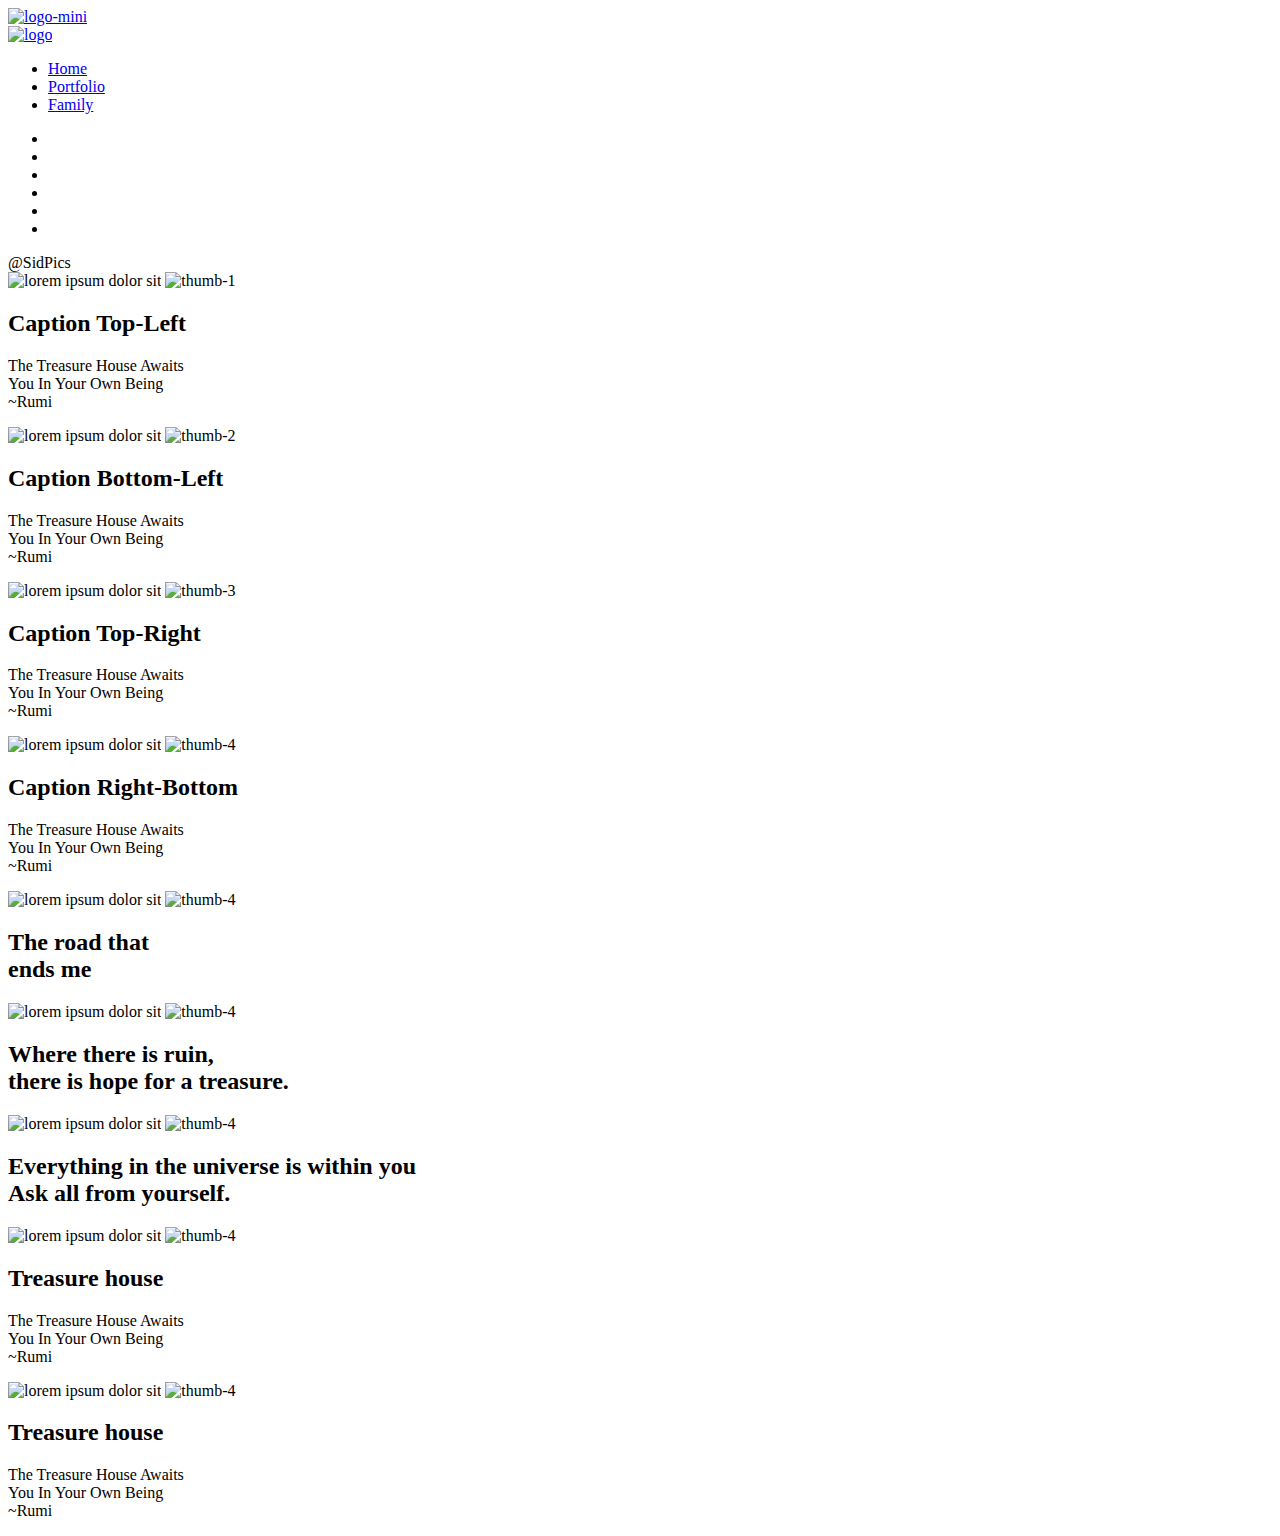
==== index.html @ 6d853278 "First index file" ====
<!doctype html>
<html>
    <head>
        <meta charset="utf-8">
        <meta name="description" content="	">
        <meta name="viewport" content="width=device-width, initial-scale=1">
        <title>Fullscreen image gallery </title>

        <!-- Google font -->
		
		<!-- /Google font -->

        <!-- CSS styles -->
        <link rel="stylesheet" href="assets/css/base.css">
      	<!-- /CSS styles -->

    </head>
    <body>
    	<a href="#" id="menu-toggle-wrapper">
			<div id="menu-toggle"></div>	
		</a>
		
		<!-- inner bar wrapper -->
    	<a href="#" id="inner-bar">
			<!-- Small logo -->
			<div class="logo-alt">
				<img src="assets/img/logo-mini.png" alt="logo-mini">
			</div>
			<!-- /Small logo -->
		</a>
		<!-- /inner bar wrapper -->

		
    	<!-- Sidebar -->	
		<div id="side-bar">
			<div class="inner-wrapper">	
				<div id="side-inner">

					<!-- Logo -->	
					<div id="logo-wrapper">
						<a href="index.html"><img src="assets/img/logo.png" alt="logo"></a>
					</div>
					<!-- /Logo -->	

					<div id="side-contents">

						<!-- Navigation -->	
						<ul id="navigation">
							<li class="current-menu-item"><a href="index.html">Home</a></li>
							<li class="current-menu-item"><a href="portfolio.html">Portfolio</a></li>
							<li class="current-menu-item"><a href="family_photography.html">Family</a></li>
						</ul>
						<!-- /Navigation -->	

					</div>	

					<!-- Sidebar footer -->	
					<div id="side-footer">
						<!-- Social icons -->	
						<ul class="social-icons">
							<li><a href="#"><i class="fa fa-facebook"></i></a></li>
							<li><a href="#"><i class="fa fa-twitter"></i></a></li>
							<li><a href="#"><i class="fa fa-instagram"></i></a></li>
							<li><a href="#"><i class="fa fa-flickr"></i></a></li>
							<li><a href="#"><i class="fa fa-youtube"></i></a></li>
							<li><a href="#"><i class="fa fa-google-plus"></i></a></li>
						</ul>
						<!-- /Social icons -->	
						<div id="copyright">
							@SidPics
						</div>
					</div>
					<!-- /Sidebar footer -->	

				</div>
			</div>
			
							
		</div>
		<!-- /Sidebar -->

		<!-- Page main wrapper -->		
		<div id="main-content" class="abs">

	        <!-- Gallery full -->
	        <div class="tj-ms-slider ms-skin-toranj tj-ms-gallery tj-vertical-gallery fillmode" data-gallery="true" data-dir="v" data-view="mask" data-counter="true" data-layout="autofill" id="masterslider">

			    <!-- Slide Item -->         
			    <div class="ms-slide">
			                <img src="assets/masterslider/blank.gif" data-src="assets/img/gallery/a1.jpg" alt="lorem ipsum dolor sit"/>
			                <img src="assets/img/gallery/thumbs/a1.jpg" alt="thumb-1" class="ms-thumb"/>
			                 <div class="ms-layer caption cap-bordered cap-top cap-left" data-effect="left(90)"
			                        data-duration="1000"
			                        data-ease="easeOutExpo"
			                        data-delay="0">

								<h2 class="cap-title">
									Caption Top-Left
								</h2>
								<div class="cap-des">
									<p>
										The Treasure House Awaits <br>You In Your Own Being<br> ~Rumi
									</p>
								</div>
							</div>
			    </div>
			    <!-- Slide Item -->

	            <!-- Slide Item -->
	            <div class="ms-slide">
	                <img src="assets/masterslider/blank.gif" data-src="assets/img/gallery/a2.jpg" alt="lorem ipsum dolor sit"/>    
	                 <img src="assets/img/gallery/thumbs/a2.jpg" alt="thumb-2" class="ms-thumb"/>
	                 <div class="ms-layer caption cap-bordered cap-bottom cap-left" data-effect="left(100)"
	                        data-duration="1000"
	                        data-ease="easeOutExpo"
	                        data-delay="0">

						<h2 class="cap-title">
							Caption Bottom-Left
						</h2>
						<div class="cap-des">
							<p>
								The Treasure House Awaits <br>You In Your Own Being<br> ~Rumi
							</p>
						</div>
					</div>
	            </div>
	            <!-- Slide Item -->

	            <!-- Slide Item -->
	            <div class="ms-slide">
	                <img src="assets/masterslider/blank.gif" data-src="assets/img/gallery/a3.jpg" alt="lorem ipsum dolor sit"/>   
	                  <img src="assets/img/gallery/thumbs/a3.jpg" alt="thumb-3" class="ms-thumb"/>
	                  <div class="ms-layer caption cap-bordered cap-top cap-right cap-reverse" data-effect="right(100)"
	                        data-duration="1000"
	                        data-ease="easeOutExpo"
	                        data-delay="0">

						<h2 class="cap-title">
							Caption Top-Right
						</h2>
						<div class="cap-des">
							<p>
								The Treasure House Awaits <br>You In Your Own Being<br> ~Rumi
							</p>
						</div>
					</div>
	            </div>
	            <!-- Slide Item -->

	            <!-- Slide Item -->
	            <div class="ms-slide">
	                <img src="assets/masterslider/blank.gif" data-src="assets/img/gallery/a4.jpg" alt="lorem ipsum dolor sit"/>   
	                 <img src="assets/img/gallery/thumbs/a4.jpg" alt="thumb-4" class="ms-thumb"/>
	                 <div class="ms-layer caption cap-bordered cap-bottom cap-right cap-reverse" data-effect="left(100)"
	                        data-duration="1000"
	                        data-ease="easeOutExpo"
	                        data-delay="0">

						<h2 class="cap-title">
							Caption Right-Bottom
						</h2>
						<div class="cap-des">
							<p>
								The Treasure House Awaits <br>You In Your Own Being<br> ~Rumi
							</p>
						</div>
					</div>
	            </div>
	            <!-- Slide Item -->

	            <!-- Slide Item -->
	            <div class="ms-slide">
	                <img src="assets/masterslider/blank.gif" data-src="assets/img/gallery/a5.jpg" alt="lorem ipsum dolor sit"/>
	                <img src="assets/img/gallery/thumbs/a5.jpg" alt="thumb-4" class="ms-thumb"/>
	                <div class="ms-layer caption cap-bordered cap-compact cap-bottom cap-left" data-effect="left(100)"
	                        data-duration="1000"
	                        data-ease="easeOutExpo"
	                        data-delay="0">

							<h2 class="cap-title allcaps">
								The road that<br>ends me 
							</h2>
					</div>
	            </div>
	            <!-- Slide Item -->

	            <!-- Slide Item -->
	            <div class="ms-slide">
	                <img src="assets/masterslider/blank.gif" data-src="assets/img/gallery/a6.jpg" alt="lorem ipsum dolor sit"/>
	                <img src="assets/img/gallery/thumbs/a6.jpg" alt="thumb-4" class="ms-thumb"/>
	                <div class="ms-layer caption cap-bordered cap-compact cap-bottom cap-left" data-effect="front(100)"
	                        data-duration="1000"
	                        data-ease="easeOutExpo"
	                        data-delay="0">

							<h2 class="cap-title allcaps">
								Where there is ruin,<br>there is hope for a treasure. 
							</h2>
					</div>
	            </div>
	            <!-- Slide Item -->

	            <!-- Slide Item -->
	            <div class="ms-slide">
	                <img src="assets/masterslider/blank.gif" data-src="assets/img/gallery/a7.jpg" alt="lorem ipsum dolor sit"/>
	                <img src="assets/img/gallery/thumbs/a7.jpg" alt="thumb-4" class="ms-thumb"/>
	                <div class="ms-layer caption cap-bordered cap-bottom cap-left cap-compact cap-reversed" data-effect="left(100)"
	                        data-duration="1000"
	                        data-ease="easeOutExpo"
	                        data-delay="0">

						<h2 class="cap-title allcaps">
							Everything in the universe is within you<br>Ask all from yourself.
						</h2>
					</div>
	            </div>
	            <!-- Slide Item -->
	            
	            <!-- Slide Item -->
	            <div class="ms-slide">
	                <img src="assets/masterslider/blank.gif" data-src="assets/img/gallery/a8.jpg" alt="lorem ipsum dolor sit"/>
	                <img src="assets/img/gallery/thumbs/a8.jpg" alt="thumb-4" class="ms-thumb"/>
	                <div class="ms-layer caption cap-bordered cap-top cap-left" data-effect="left(100)"
	                        data-duration="1000"
	                        data-ease="easeOutExpo"
	                        data-delay="0">

						<h2 class="cap-title">
							Treasure house
						</h2>
						<div class="cap-des">
							<p>
								The Treasure House Awaits <br>You In Your Own Being<br> ~Rumi
							</p>
						</div>
					</div>
	            </div>
	            <!-- Slide Item -->
	            <!-- Slide Item -->
	            <div class="ms-slide">
	                <img src="assets/masterslider/blank.gif" data-src="assets/img/gallery/a9.jpg" alt="lorem ipsum dolor sit"/>
	                <img src="assets/img/gallery/thumbs/a9.jpg" alt="thumb-4" class="ms-thumb"/>
	                <div class="ms-layer caption cap-bordered cap-bottom cap-left" data-effect="left(100)"
	                        data-duration="1000"
	                        data-ease="easeOutExpo"
	                        data-delay="0">

						<h2 class="cap-title">
							Treasure house
						</h2>
						<div class="cap-des">
							<p>
								The Treasure House Awaits <br>You In Your Own Being<br> ~Rumi
							</p>
						</div>
					</div>
	            </div>
	            <!-- Slide Item -->
	        </div>
	        <!-- /Gallery full -->

		</div>
		<!-- /Page main wrapper -->		

		<!-- JavaScript files -->		

		<!-- jquery core -->
		<script type="text/javascript" src="assets/js/vendors/jquery-1.11.0.min.js"></script>

		<!-- imagesLoaded jquery plugin -->
		<script type="text/javascript" src="assets/js/vendors/imagesloaded.pkgd.min.js"></script>
		
		<!-- jquery isotop plugin -->
		<script type="text/javascript" src="assets/js/vendors/isotope.pkgd.min.js"></script>

		<!-- jquery history neede for ajax pages -->
		<script type="text/javascript" src="assets/js/vendors/jquery.history.js"></script>

		<!-- owwwlab jquery kenburn slider plugin -->
		<script type="text/javascript" src="assets/js/jquery.owwwlab-kenburns.js"></script>

		<!-- owwwlab jquery double carousel plugin -->
		<script type="text/javascript" src="assets/js/jquery.owwwlab-DoubleCarousel.js"></script>

		<!-- owwwwlab jquery video background plugin -->
		<script type="text/javascript" src="assets/js/jquery.owwwlab-video.js"></script>

		<!-- tweenmax animation framework -->
		<script type="text/javascript" src="assets/js/vendors/TweenMax.min.js"></script>

		<!-- jquery nice scroll plugin needed for vertical portfolio page -->
		<script type="text/javascript" src="assets/js/vendors/jquery.nicescroll.min.js"></script>

		<!-- jquery magnific popup needed for ligh-boxes -->
		<script type="text/javascript" src="assets/js/vendors/jquery.magnific-popup.js"></script>

		<!-- html5 media player -->
		<script type="text/javascript" src="assets/js/vendors/mediaelement-and-player.min.js"></script>

		<!-- jquery inview plugin -->
		<script type="text/javascript" src="assets/js/vendors/jquery.inview.min.js"></script>

		<!-- smooth scroll -->
		<script type="text/javascript" src="assets/js/vendors/smoothscroll.js"></script>

		

		<!-- Master Slider -->
		<script src="assets/masterslider/jquery.easing.min.js"></script>
		<script src="assets/masterslider/masterslider.min.js"></script>
		
		<!-- theme custom scripts -->
		<script type="text/javascript" src="assets/js/custom.js"></script>

		<!-- /JavaScript files -->		

    </body>
</html>
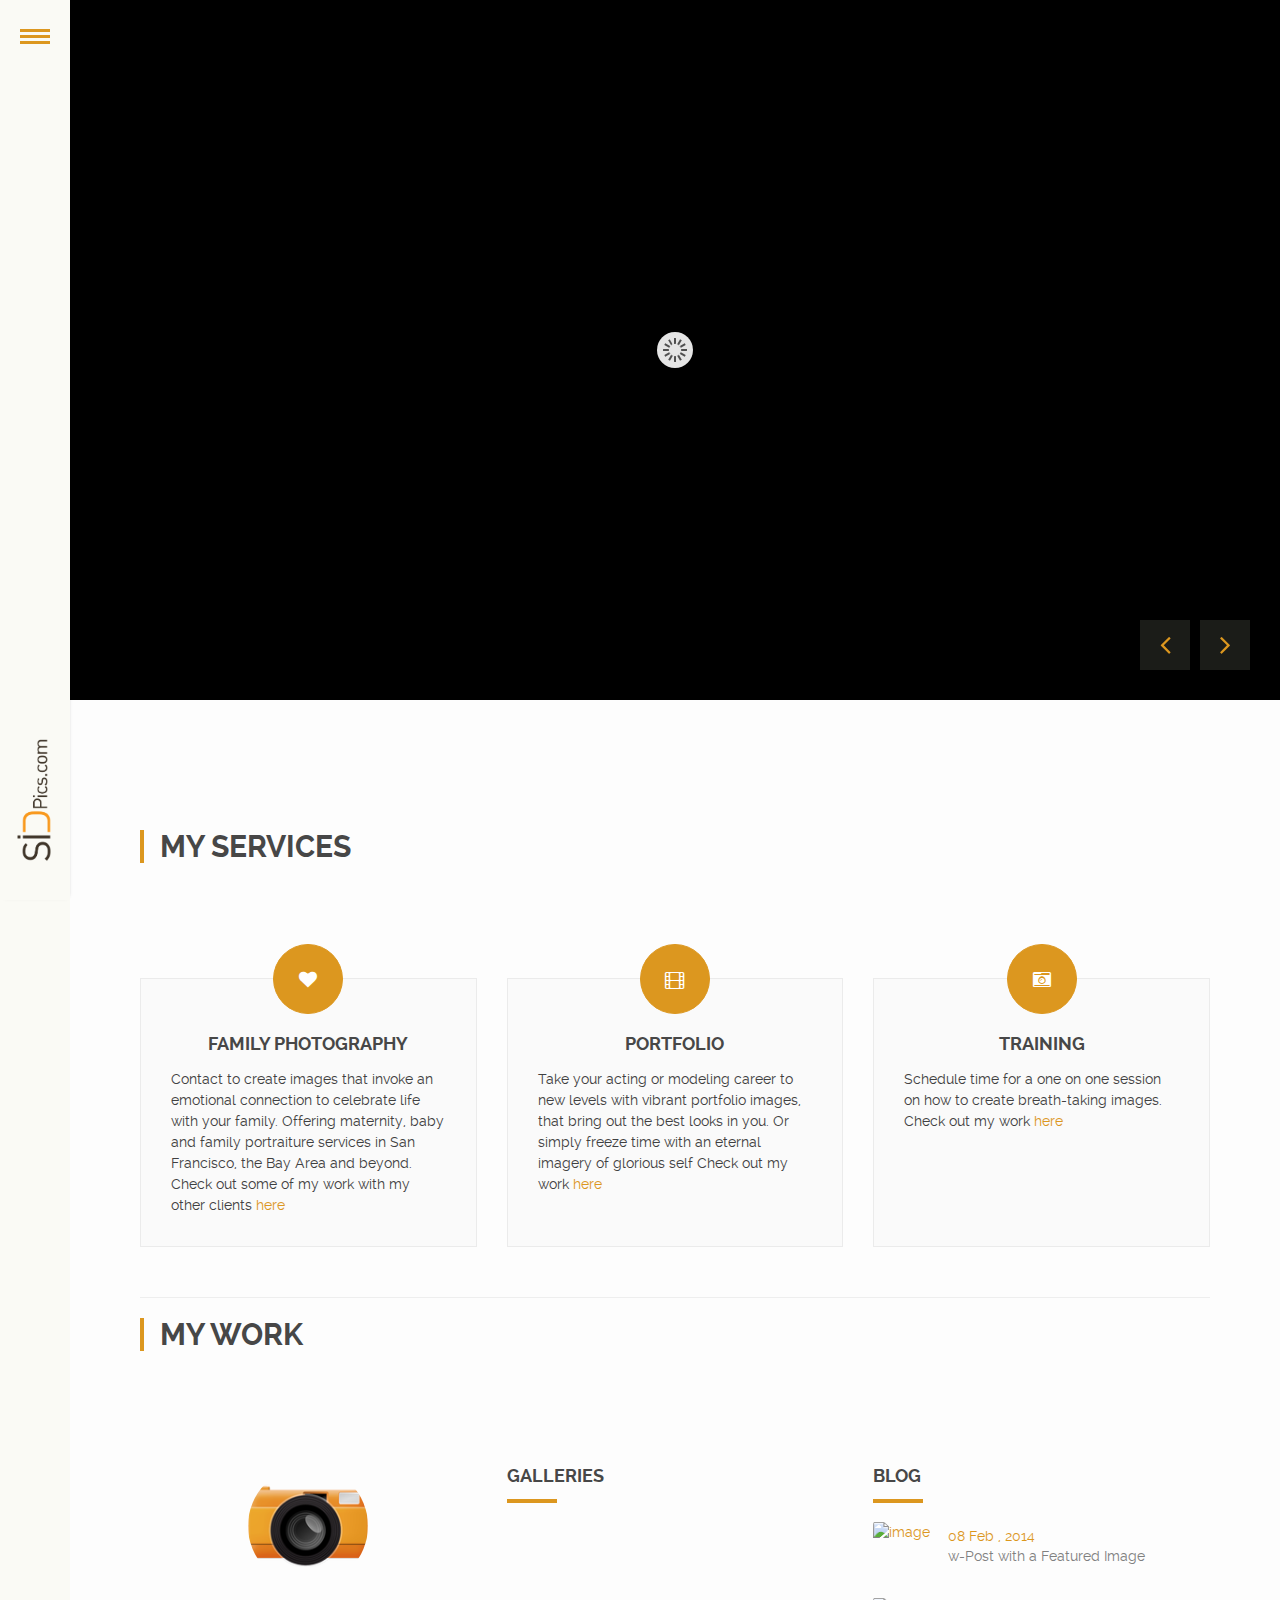
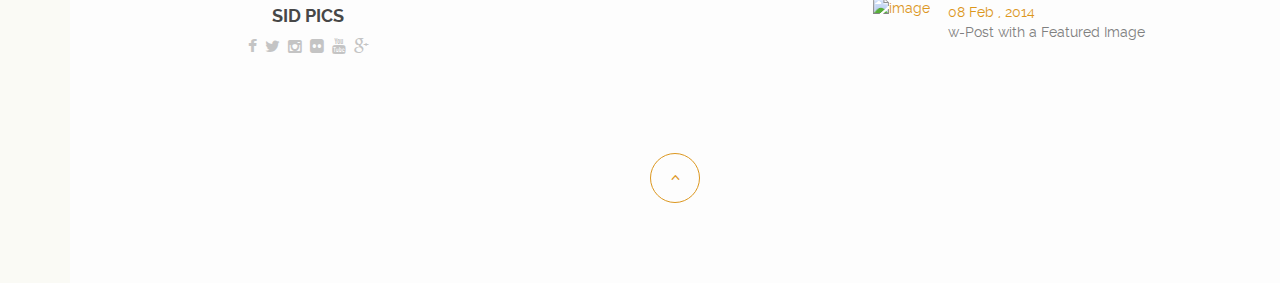
==== commit fca1b2e5: "Updated index" ====
--- a/index.html
+++ b/index.html
@@ -4,11 +4,11 @@
         <meta charset="utf-8">
         <meta name="description" content="	">
         <meta name="viewport" content="width=device-width, initial-scale=1">
-        <title>Fullscreen image gallery </title>
-
-        <!-- Google font -->
-		
-		<!-- /Google font -->
+        <title>Home 3</title>
+
+        <!-- Google font -->	
+		
+		<!-- /Google font -->	
 
         <!-- CSS styles -->
         <link rel="stylesheet" href="assets/css/base.css">
@@ -49,8 +49,9 @@
 							<li class="current-menu-item"><a href="index.html">Home</a></li>
 							<li class="current-menu-item"><a href="portfolio.html">Portfolio</a></li>
 							<li class="current-menu-item"><a href="family_photography.html">Family</a></li>
+							<li class="current-menu-item"><a href="contact.html">Contact me</a></li>
 						</ul>
-						<!-- /Navigation -->	
+						<!-- /Navigation -->		
 
 					</div>	
 
@@ -67,7 +68,7 @@
 						</ul>
 						<!-- /Social icons -->	
 						<div id="copyright">
-							@SidPics
+							@owwwlab
 						</div>
 					</div>
 					<!-- /Sidebar footer -->	
@@ -77,194 +78,273 @@
 			
 							
 		</div>
-		<!-- /Sidebar -->
-
-		<!-- Page main wrapper -->		
-		<div id="main-content" class="abs">
-
-	        <!-- Gallery full -->
-	        <div class="tj-ms-slider ms-skin-toranj tj-ms-gallery tj-vertical-gallery fillmode" data-gallery="true" data-dir="v" data-view="mask" data-counter="true" data-layout="autofill" id="masterslider">
-
-			    <!-- Slide Item -->         
-			    <div class="ms-slide">
-			                <img src="assets/masterslider/blank.gif" data-src="assets/img/gallery/a1.jpg" alt="lorem ipsum dolor sit"/>
-			                <img src="assets/img/gallery/thumbs/a1.jpg" alt="thumb-1" class="ms-thumb"/>
-			                 <div class="ms-layer caption cap-bordered cap-top cap-left" data-effect="left(90)"
-			                        data-duration="1000"
-			                        data-ease="easeOutExpo"
-			                        data-delay="0">
-
-								<h2 class="cap-title">
-									Caption Top-Left
-								</h2>
-								<div class="cap-des">
-									<p>
-										The Treasure House Awaits <br>You In Your Own Being<br> ~Rumi
-									</p>
-								</div>
-							</div>
-			    </div>
-			    <!-- Slide Item -->
-
-	            <!-- Slide Item -->
-	            <div class="ms-slide">
-	                <img src="assets/masterslider/blank.gif" data-src="assets/img/gallery/a2.jpg" alt="lorem ipsum dolor sit"/>    
-	                 <img src="assets/img/gallery/thumbs/a2.jpg" alt="thumb-2" class="ms-thumb"/>
-	                 <div class="ms-layer caption cap-bordered cap-bottom cap-left" data-effect="left(100)"
-	                        data-duration="1000"
+		<!-- /Sidebar -->	
+
+		<!-- Page main wrapper-->	
+		<div id="main-content">
+			<div class="page-wrapper">
+
+				<!-- Master slider -->
+	        	<div class="tj-ms-slider ms-skin-toranj fillmode" data-layout="autofill"  id="homeslider">
+		            
+		            <div class="ms-slide">
+		                <img src="assets/masterslider/blank.gif" data-src="assets/video/home//home.png" alt="lorem ipsum dolor sit"/>
+		                
+		                <!-- slide background video -->
+				        <video data-autopause="false" data-mute="true" data-loop="true" data-fill-mode="fill">
+				            <source id="mp4" src="assets/video/home//home.mp4" type="video/mp4"/>
+				            <source id="webm" src="assets/video/home//home.webm" type="video/webm"/>
+				        </video>
+		                <div class="ms-layer caption cap-full" data-effect="front(500)"
+		                        data-duration="1000"
+		                        data-ease="easeOutExpo"
+		                        data-delay="-100">
+
+							<div class="vcenter-wrapper">
+								<div class="cap-lg cap-lg-pushdown vcenter">
+									<h2 class="cap-title allcaps">Be Thirsty Heart <br>Seek Forever Without Rest</h2>
+									<a href="#" class="btn btn-transparent btn-lg">Need Wine?</a>
+								</div>
+							</div>
+						</div>
+
+		            </div>
+
+		            <div class="ms-slide">
+		                <img src="assets/masterslider/blank.gif" data-src="assets/img/home/02.jpg" alt="lorem ipsum dolor sit"/>    
+		                <div class="ms-layer caption cap-bordered cap-bottom cap-left" data-effect="left(100)"
+		                        data-duration="700"
+		                        data-ease="easeOutExpo"
+		                        data-delay="0">
+
+							<h2 class="cap-title">
+								Mysterious Road
+							</h2>
+							<div class="cap-des">
+								<p>
+									I want to know the joy <br/>
+									of how you whisper <br/>
+									"more, more, more"<br/> ~Rumi
+								</p>
+							</div>
+						</div>
+		            </div>
+		            <div class="ms-slide">
+		                <img src="assets/masterslider/blank.gif" data-src="assets/img/home/03.jpg" alt="lorem ipsum dolor sit"/>   
+		                <div class="ms-layer caption cap-toranj" data-effect="left(100)"
+		                        data-duration="700"
+		                        data-ease="easeOutExpo"
+		                        data-delay="0">
+							<h2 class="cap-title double-title">
+								<span>What you seek</span>Is Seeking You
+							</h2>
+							<div class="cap-des">
+								<p>I want to know the joy <br/>
+									of how you whisper <br/>
+									"more, more, more"<br/> ~Rumi</p>
+							</div>
+						</div>
+		            </div>
+		            <div class="ms-slide">
+		                <img src="assets/masterslider/blank.gif" data-src="assets/img/captions/08.jpg" alt="lorem ipsum dolor sit"/>
+		                <div class="ms-layer caption cap-elegant" data-effect="front(300)"
+	                        data-duration="700"
 	                        data-ease="easeOutExpo"
 	                        data-delay="0">
 
-						<h2 class="cap-title">
-							Caption Bottom-Left
-						</h2>
-						<div class="cap-des">
-							<p>
-								The Treasure House Awaits <br>You In Your Own Being<br> ~Rumi
-							</p>
-						</div>
-					</div>
-	            </div>
-	            <!-- Slide Item -->
-
-	            <!-- Slide Item -->
-	            <div class="ms-slide">
-	                <img src="assets/masterslider/blank.gif" data-src="assets/img/gallery/a3.jpg" alt="lorem ipsum dolor sit"/>   
-	                  <img src="assets/img/gallery/thumbs/a3.jpg" alt="thumb-3" class="ms-thumb"/>
-	                  <div class="ms-layer caption cap-bordered cap-top cap-right cap-reverse" data-effect="right(100)"
-	                        data-duration="1000"
+							<h2 class="cap-title">Apart From Love</h2>
+							<div class="cap-des">
+								<p>Everything else passes away</p>
+							</div>
+							<a href="#" class="btn btn-transparent btn-lg">Fall in love</a>
+						</div>  
+		                
+		            </div>
+		            <div class="ms-slide">
+		                <img src="assets/masterslider/blank.gif" data-src="assets/img/captions/07.jpg" alt="lorem ipsum dolor sit"/>
+		                <div class="ms-layer caption cap-bordered cap-bottom cap-right cap-reverse" data-effect="right(200)"
+	                        data-duration="700"
 	                        data-ease="easeOutExpo"
 	                        data-delay="0">
 
-						<h2 class="cap-title">
-							Caption Top-Right
-						</h2>
-						<div class="cap-des">
-							<p>
-								The Treasure House Awaits <br>You In Your Own Being<br> ~Rumi
+							<h2 class="cap-title">
+								Wake up
+							</h2>
+							<div class="cap-des">
+								<p>
+									This world that you dream<br>holds nothing to fear<br> ~Rumi
+								</p>
+							</div>
+							<a href="#" class="btn btn-transparent btn-lg">Go for it</a>
+						</div>              
+		            </div>
+		        </div>
+		        <!-- /Master slider -->
+
+				<div class="container">
+		        	<!-- services section -->
+		        	<div class="row mb-xlarge">
+		        		<div class="col-md-12">
+			        		<h2 class="bordered allcaps">
+								My services
+							</h2>
+							<p class="thin-text">
 							</p>
 						</div>
 					</div>
-	            </div>
-	            <!-- Slide Item -->
-
-	            <!-- Slide Item -->
-	            <div class="ms-slide">
-	                <img src="assets/masterslider/blank.gif" data-src="assets/img/gallery/a4.jpg" alt="lorem ipsum dolor sit"/>   
-	                 <img src="assets/img/gallery/thumbs/a4.jpg" alt="thumb-4" class="ms-thumb"/>
-	                 <div class="ms-layer caption cap-bordered cap-bottom cap-right cap-reverse" data-effect="left(100)"
-	                        data-duration="1000"
-	                        data-ease="easeOutExpo"
-	                        data-delay="0">
-
-						<h2 class="cap-title">
-							Caption Right-Bottom
-						</h2>
-						<div class="cap-des">
-							<p>
-								The Treasure House Awaits <br>You In Your Own Being<br> ~Rumi
+					
+
+					<div class="row mb-large">
+						<div class="col-md-4">
+							<div class="icon-box ib-center ib-boxed">
+								<i class="ib-icon fa fa-heart"></i>
+								<h4 class="title">Family Photography</h4>
+								<div class="contents">
+									<p>Contact to create images that invoke an emotional connection to celebrate life with your family.
+									Offering maternity, baby and family portraiture services in San Francisco, the Bay Area and beyond.
+									Check out some of my work with my other clients <a href="family_photography.html"> here </a>
+									</p>
+								</div>
+							</div>
+						</div>
+						<div class="col-md-4">
+							<div class="icon-box ib-center ib-boxed">
+								<i class="ib-icon fa fa-film"></i>
+								<h4 class="title">Portfolio</h4>
+								<div class="contents">
+									<p>Take your acting or modeling career to new levels with vibrant portfolio images, that bring out the best looks in you. 
+									Or simply freeze time with an eternal imagery of glorious self
+									Check out my work <a href="family_photography.html"> here </a></br></br></p>
+									
+								</div>
+							</div>
+						</div>
+						<div class="col-md-4">
+							<div class="icon-box ib-center ib-boxed">
+								<i class="ib-icon fa fa-camera-retro"></i>
+								<h4 class="title">Training</h4>
+								<div class="contents">
+									<p>Schedule time for a one on one session on how to create breath-taking images.
+									Check out my work <a href="family_photography.html"> here </a></br></br></br></br></br></p>
+								</div>
+							</div>
+						</div>
+						
+		        	</div>
+		        	<!-- /services section -->
+		        	<hr/>
+		        	<!-- Check out my work section -->
+		        	<div class="row mb-xlarge">
+		        		<div class="col-md-12">
+			        		<h2 class="bordered allcaps">
+								My work
+							</h2>
+							<p class="thin-text">
 							</p>
 						</div>
 					</div>
-	            </div>
-	            <!-- Slide Item -->
-
-	            <!-- Slide Item -->
-	            <div class="ms-slide">
-	                <img src="assets/masterslider/blank.gif" data-src="assets/img/gallery/a5.jpg" alt="lorem ipsum dolor sit"/>
-	                <img src="assets/img/gallery/thumbs/a5.jpg" alt="thumb-4" class="ms-thumb"/>
-	                <div class="ms-layer caption cap-bordered cap-compact cap-bottom cap-left" data-effect="left(100)"
-	                        data-duration="1000"
-	                        data-ease="easeOutExpo"
-	                        data-delay="0">
-
-							<h2 class="cap-title allcaps">
-								The road that<br>ends me 
-							</h2>
-					</div>
-	            </div>
-	            <!-- Slide Item -->
-
-	            <!-- Slide Item -->
-	            <div class="ms-slide">
-	                <img src="assets/masterslider/blank.gif" data-src="assets/img/gallery/a6.jpg" alt="lorem ipsum dolor sit"/>
-	                <img src="assets/img/gallery/thumbs/a6.jpg" alt="thumb-4" class="ms-thumb"/>
-	                <div class="ms-layer caption cap-bordered cap-compact cap-bottom cap-left" data-effect="front(100)"
-	                        data-duration="1000"
-	                        data-ease="easeOutExpo"
-	                        data-delay="0">
-
-							<h2 class="cap-title allcaps">
-								Where there is ruin,<br>there is hope for a treasure. 
-							</h2>
-					</div>
-	            </div>
-	            <!-- Slide Item -->
-
-	            <!-- Slide Item -->
-	            <div class="ms-slide">
-	                <img src="assets/masterslider/blank.gif" data-src="assets/img/gallery/a7.jpg" alt="lorem ipsum dolor sit"/>
-	                <img src="assets/img/gallery/thumbs/a7.jpg" alt="thumb-4" class="ms-thumb"/>
-	                <div class="ms-layer caption cap-bordered cap-bottom cap-left cap-compact cap-reversed" data-effect="left(100)"
-	                        data-duration="1000"
-	                        data-ease="easeOutExpo"
-	                        data-delay="0">
-
-						<h2 class="cap-title allcaps">
-							Everything in the universe is within you<br>Ask all from yourself.
-						</h2>
-					</div>
-	            </div>
-	            <!-- Slide Item -->
-	            
-	            <!-- Slide Item -->
-	            <div class="ms-slide">
-	                <img src="assets/masterslider/blank.gif" data-src="assets/img/gallery/a8.jpg" alt="lorem ipsum dolor sit"/>
-	                <img src="assets/img/gallery/thumbs/a8.jpg" alt="thumb-4" class="ms-thumb"/>
-	                <div class="ms-layer caption cap-bordered cap-top cap-left" data-effect="left(100)"
-	                        data-duration="1000"
-	                        data-ease="easeOutExpo"
-	                        data-delay="0">
-
-						<h2 class="cap-title">
-							Treasure house
-						</h2>
-						<div class="cap-des">
-							<p>
-								The Treasure House Awaits <br>You In Your Own Being<br> ~Rumi
-							</p>
-						</div>
-					</div>
-	            </div>
-	            <!-- Slide Item -->
-	            <!-- Slide Item -->
-	            <div class="ms-slide">
-	                <img src="assets/masterslider/blank.gif" data-src="assets/img/gallery/a9.jpg" alt="lorem ipsum dolor sit"/>
-	                <img src="assets/img/gallery/thumbs/a9.jpg" alt="thumb-4" class="ms-thumb"/>
-	                <div class="ms-layer caption cap-bordered cap-bottom cap-left" data-effect="left(100)"
-	                        data-duration="1000"
-	                        data-ease="easeOutExpo"
-	                        data-delay="0">
-
-						<h2 class="cap-title">
-							Treasure house
-						</h2>
-						<div class="cap-des">
-							<p>
-								The Treasure House Awaits <br>You In Your Own Being<br> ~Rumi
-							</p>
-						</div>
-					</div>
-	            </div>
-	            <!-- Slide Item -->
-	        </div>
-	        <!-- /Gallery full -->
-
+					
+
+					<div class="row mb-large">
+						<div class="col-md-4">
+							<div class="widget">
+								<div class="widget-body">
+									<img src="assets/img/logo.png" class="circular img-responsive author-image" alt="image">
+									
+									<h5 class="text-center allcaps">Sid Pics</h5>
+									<ul class="social-icons text-center">
+										<li><a href="www.facebook.com/sidpics"><i class="fa fa-facebook"></i></a></li>
+										<li><a href="#"><i class="fa fa-twitter"></i></a></li>
+										<li><a href="#"><i class="fa fa-instagram"></i></a></li>
+										<li><a href="#"><i class="fa fa-flickr"></i></a></li>
+										<li><a href="#"><i class="fa fa-youtube"></i></a></li>
+										<li><a href="#"><i class="fa fa-google-plus"></i></a></li>
+									</ul>
+								</div>
+							</div>
+						</div>
+						<div class="col-md-4">
+							<div class="widget">
+								<h3 class="widget-title lined">Galleries</h3>
+								<div class="widget-body gallery-widget tj-lightbox-gallery">
+
+									<!--Gallery item-->
+									<a href="assets/img/gallery/a1.jpg" class="lightbox-gallery-item gallery-item tj-hover-4">
+										<img src="assets/img/gallery/thumbs/sa1.jpg" class="img-fit" alt="">
+										<div class="tj-overlay">
+										</div>
+									</a>
+									<!--/Gallery item-->
+
+									<!--Gallery item-->
+									<a href="assets/img/gallery/a2.jpg" class="lightbox-gallery-item gallery-item tj-hover-4">
+										<img src="assets/img/gallery/thumbs/sa2.jpg" class="img-fit" alt="">
+										<div class="tj-overlay">
+										</div>
+									</a>
+									<!--/Gallery item-->
+
+									<!--Gallery item-->
+									<a href="assets/img/gallery/a3.jpg" class="lightbox-gallery-item gallery-item tj-hover-4">
+										<img src="assets/img/gallery/thumbs/sa3.jpg" class="img-fit" alt="">
+										<div class="tj-overlay">
+										</div>
+									</a>
+									<!--/Gallery item-->
+
+									
+								</div>
+							</div>
+						</div>
+						<div class="col-md-4">
+							<div class="widget widget-recent-posts">
+								<h3 class="widget-title lined"> Blog</h3>     
+    							<div class="widget-body">
+    								
+    								<div class="w-post">
+    									<div class="w-post-image">
+    										<a href="blog-single.html"><img src="assets/img/blog/b00-t.jpg" alt="image"></a>
+    									</div>
+    									<div class="w-post-content">
+    										<a href="blog-single.html">
+    											<span class="date">08 Feb , 2014</span>
+    											<br>
+    											<p>w-Post with a Featured Image</p>
+    										</a>
+    									</div>
+    								</div>
+
+    								<div class="w-post">
+    									<div class="w-post-image">
+    										<a href="blog-single.html"><img src="assets/img/blog/b01-t.jpg" alt="image"></a>
+    									</div>
+    									<div class="w-post-content">
+    										<a href="blog-single.html">
+    											<span class="date">08 Feb , 2014</span>
+    											<br>
+    											<p>w-Post with a Featured Image</p>
+    										</a>
+    									</div>
+    								</div>
+
+    							</div>
+    						</div>
+						</div>
+						
+		        	</div>
+		        	<!-- Check out my work section -->
+
+
+					
+		        	<a class="back-to-top" href="#"></a>
+		        </div>
+
+			</div>
 		</div>
-		<!-- /Page main wrapper -->		
-
-		<!-- JavaScript files -->		
-
+		<!-- /Page main wrapper-->	
+
+		<!-- JavaScript files-->	
+		
 		<!-- jquery core -->
 		<script type="text/javascript" src="assets/js/vendors/jquery-1.11.0.min.js"></script>
 
@@ -313,7 +393,8 @@
 		<!-- theme custom scripts -->
 		<script type="text/javascript" src="assets/js/custom.js"></script>
 
-		<!-- /JavaScript files -->		
-
+		<!-- /JavaScript files-->	
+
+		
     </body>
 </html>--- a/assets/css/base.css
+++ b/assets/css/base.css
@@ -0,0 +1,13 @@
+@import url(vendors/bootstrap.css);             /*Bootstrap base CSS*/
+@import url(fonts/font-faces.css);         		/*font-faces.css*/
+@import url(vendors/font-awesome.css);         	/*font-awesome.css*/
+@import url(vendors/magnific-popup.css);
+@import url(vendors/mediaelementplayer.css);
+
+@import url(../masterslider/style/masterslider.css); /*Base MasterSlider style sheet*/ 
+@import url(../masterslider/skins/default/style.css); /*Base MasterSlider style sheet*/ 
+
+@import url(style.css);          	   /*template style*/
+
+/*@import url(styles/skin1.css);*/
+/*@import url(styles/skin2.css);*/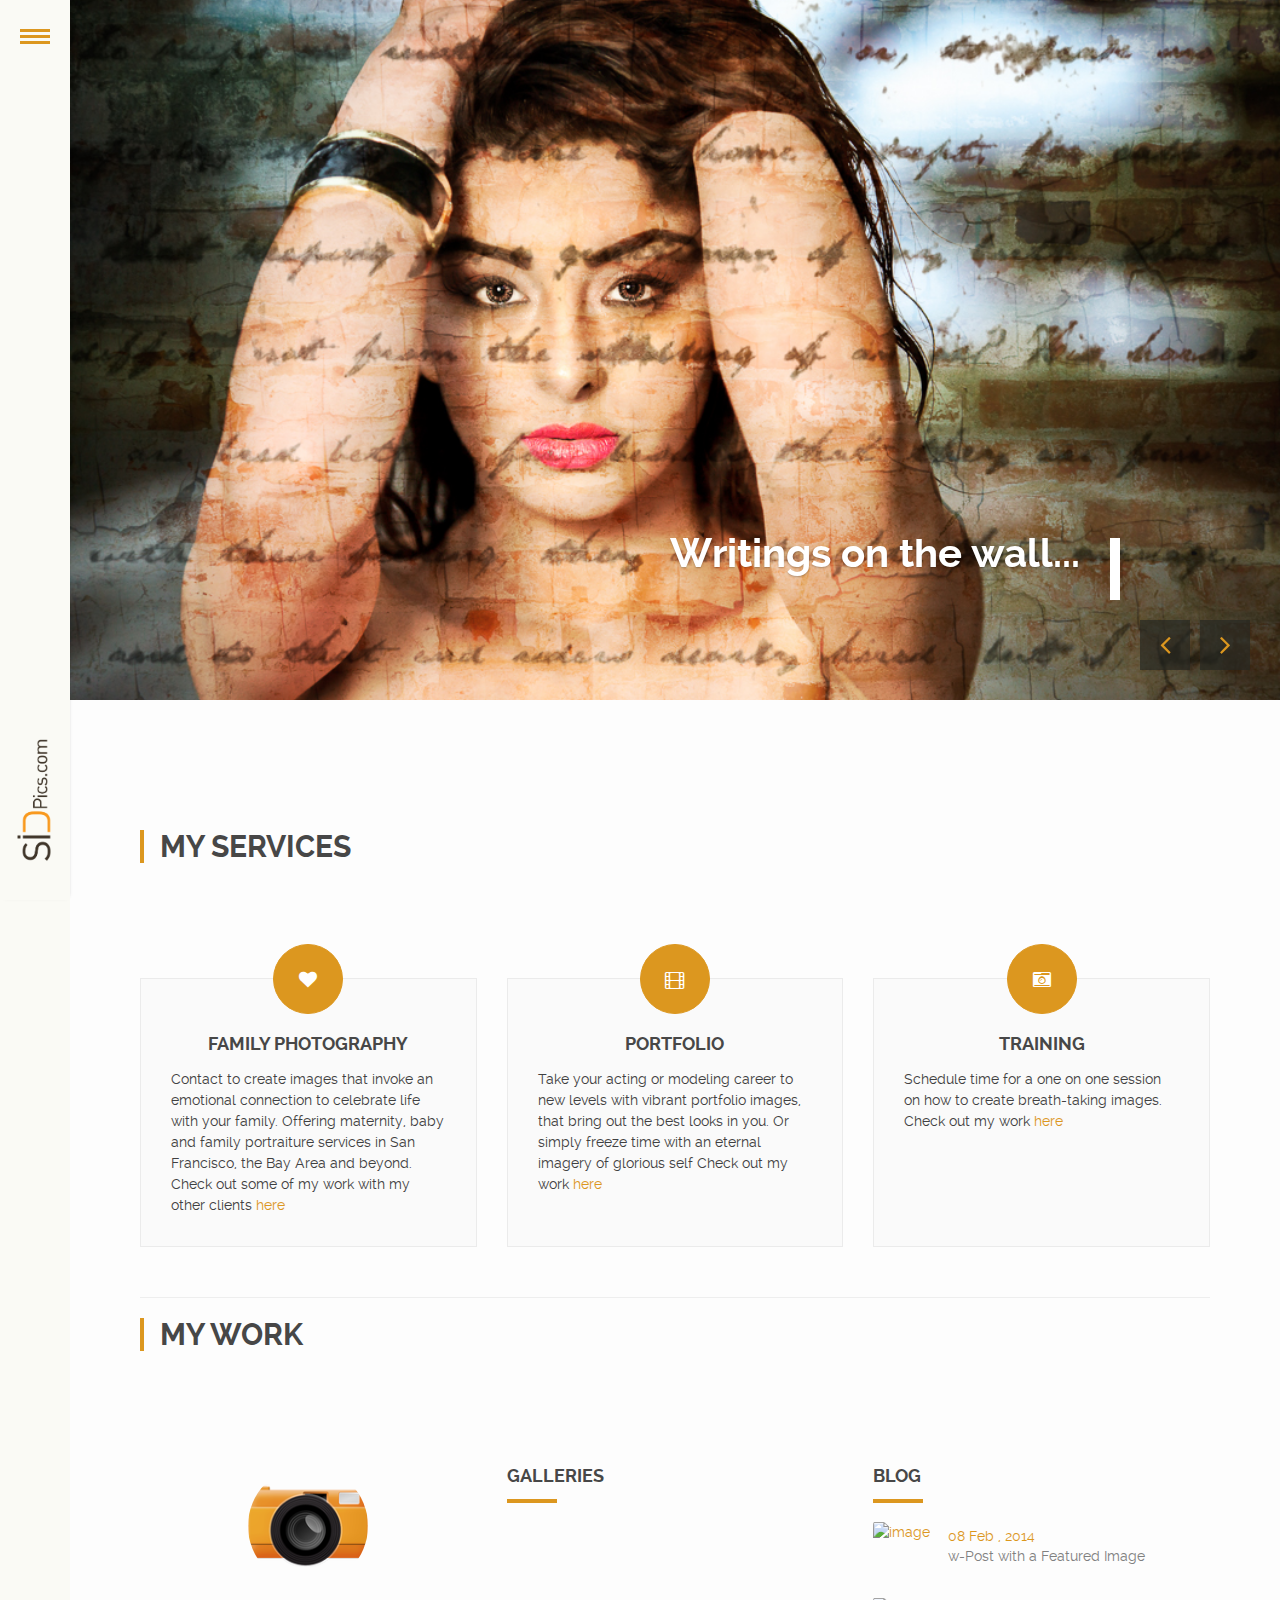
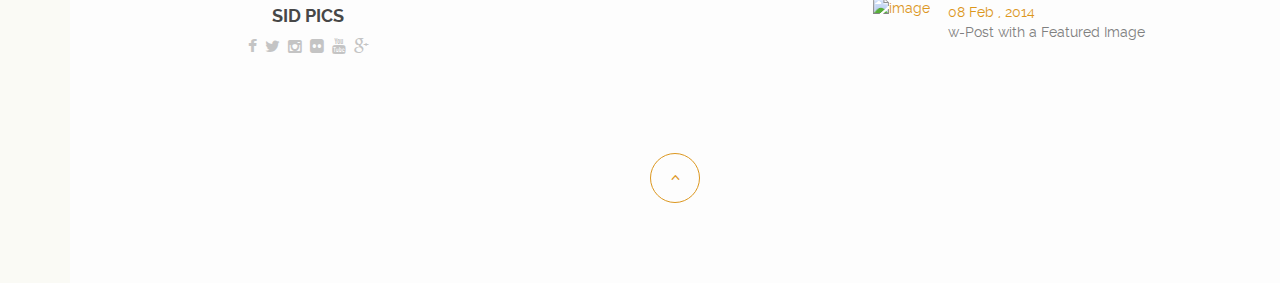
==== commit ced224aa: "Minor" ====
--- a/index.html
+++ b/index.html
@@ -4,7 +4,7 @@
         <meta charset="utf-8">
         <meta name="description" content="	">
         <meta name="viewport" content="width=device-width, initial-scale=1">
-        <title>Home 3</title>
+        <title>Sidpics: Home</title>
 
         <!-- Google font -->	
 		
@@ -68,7 +68,7 @@
 						</ul>
 						<!-- /Social icons -->	
 						<div id="copyright">
-							@owwwlab
+							@SidPics
 						</div>
 					</div>
 					<!-- /Sidebar footer -->	
@@ -87,29 +87,24 @@
 				<!-- Master slider -->
 	        	<div class="tj-ms-slider ms-skin-toranj fillmode" data-layout="autofill"  id="homeslider">
 		            
-		            <div class="ms-slide">
-		                <img src="assets/masterslider/blank.gif" data-src="assets/video/home//home.png" alt="lorem ipsum dolor sit"/>
-		                
-		                <!-- slide background video -->
-				        <video data-autopause="false" data-mute="true" data-loop="true" data-fill-mode="fill">
-				            <source id="mp4" src="assets/video/home//home.mp4" type="video/mp4"/>
-				            <source id="webm" src="assets/video/home//home.webm" type="video/webm"/>
-				        </video>
-		                <div class="ms-layer caption cap-full" data-effect="front(500)"
-		                        data-duration="1000"
+		            
+					<div class="ms-slide">
+		                <img src="assets/masterslider/blank.gif" data-src="assets/img/home/01.jpg" alt="lorem ipsum dolor sit"/>    
+		                <div class="ms-layer caption cap-bordered cap-bottom cap-right cap-reverse" data-effect="right(200)"
+		                        data-duration="700"
 		                        data-ease="easeOutExpo"
-		                        data-delay="-100">
-
-							<div class="vcenter-wrapper">
-								<div class="cap-lg cap-lg-pushdown vcenter">
-									<h2 class="cap-title allcaps">Be Thirsty Heart <br>Seek Forever Without Rest</h2>
-									<a href="#" class="btn btn-transparent btn-lg">Need Wine?</a>
-								</div>
-							</div>
-						</div>
-
-		            </div>
-
+		                        data-delay="0">
+
+							<h2 class="cap-title">
+								Writings on the wall...		
+							</h2>
+							<div class="cap-des">
+								<p>
+									
+								</p>
+							</div>
+						</div>
+		            </div>
 		            <div class="ms-slide">
 		                <img src="assets/masterslider/blank.gif" data-src="assets/img/home/02.jpg" alt="lorem ipsum dolor sit"/>    
 		                <div class="ms-layer caption cap-bordered cap-bottom cap-left" data-effect="left(100)"
@@ -130,7 +125,26 @@
 						</div>
 		            </div>
 		            <div class="ms-slide">
-		                <img src="assets/masterslider/blank.gif" data-src="assets/img/home/03.jpg" alt="lorem ipsum dolor sit"/>   
+		                <img src="assets/masterslider/blank.gif" data-src="assets/img/home/03.jpg" alt="lorem ipsum dolor sit"/>    
+		                <div class="ms-layer caption cap-bordered cap-bottom cap-left" data-effect="left(100)"
+		                        data-duration="700"
+		                        data-ease="easeOutExpo"
+		                        data-delay="0">
+
+							<h2 class="cap-title">
+								Mysterious Road
+							</h2>
+							<div class="cap-des">
+								<p>
+									I want to know the joy <br/>
+									of how you whisper <br/>
+									"more, more, more"<br/> ~Rumi
+								</p>
+							</div>
+						</div>
+		            </div>
+		            <div class="ms-slide">
+		                <img src="assets/masterslider/blank.gif" data-src="assets/img/home/04.jpg" alt="lorem ipsum dolor sit"/>   
 		                <div class="ms-layer caption cap-toranj" data-effect="left(100)"
 		                        data-duration="700"
 		                        data-ease="easeOutExpo"
@@ -146,7 +160,7 @@
 						</div>
 		            </div>
 		            <div class="ms-slide">
-		                <img src="assets/masterslider/blank.gif" data-src="assets/img/captions/08.jpg" alt="lorem ipsum dolor sit"/>
+		                <img src="assets/masterslider/blank.gif" data-src="assets/img/home/05.jpg" alt="lorem ipsum dolor sit"/>
 		                <div class="ms-layer caption cap-elegant" data-effect="front(300)"
 	                        data-duration="700"
 	                        data-ease="easeOutExpo"
@@ -161,7 +175,7 @@
 		                
 		            </div>
 		            <div class="ms-slide">
-		                <img src="assets/masterslider/blank.gif" data-src="assets/img/captions/07.jpg" alt="lorem ipsum dolor sit"/>
+		                <img src="assets/masterslider/blank.gif" data-src="assets/img/home/06.jpg" alt="lorem ipsum dolor sit"/>
 		                <div class="ms-layer caption cap-bordered cap-bottom cap-right cap-reverse" data-effect="right(200)"
 	                        data-duration="700"
 	                        data-ease="easeOutExpo"
